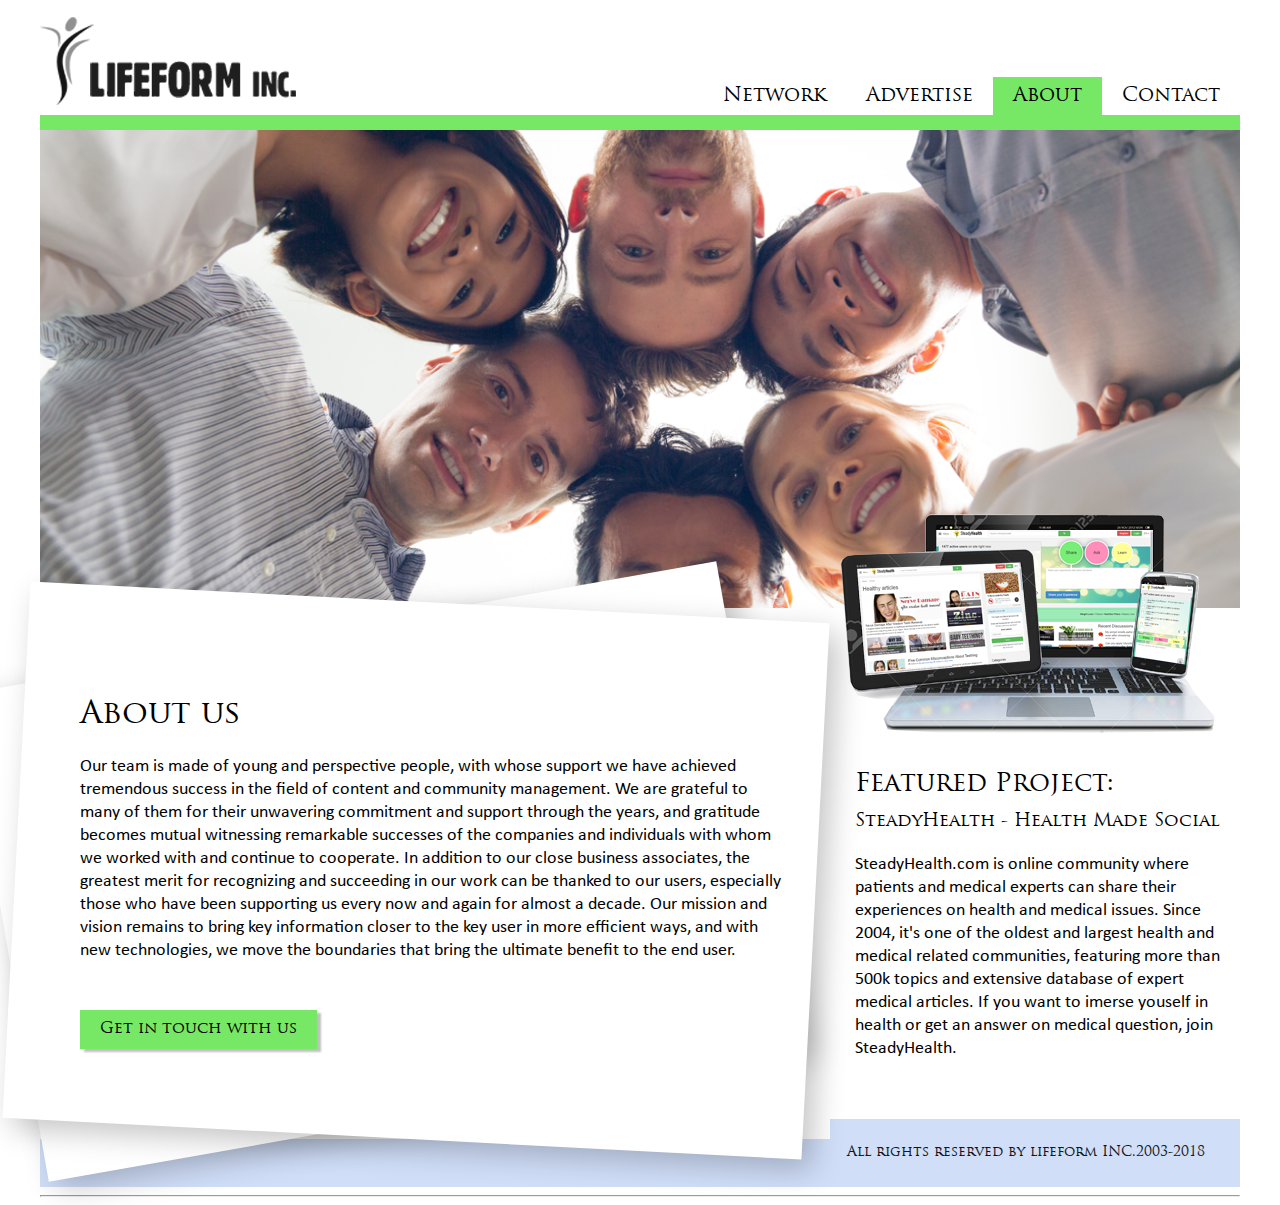
==== about.html @ 762df39f "Initial commit" ====
<!DOCTYPE html>
<html lang="en">

<head>
	<meta charset="UTF-8">
	<link rel="stylesheet" href="css/style.css">
	<meta name="viewport" content="width=device-width, initial-scale=1">
	<title>Lifeform</title>
</head>
<body class="page--about">
    <div class="wrap">
        <header class="header" role="banner">
            <figure class="site__logo">
                <a href="index.html"><img src="img/logo.png" class="logo__image"></a>
            </figure>
            <nav role="navigation" class="main__navigation">
                <ul class="main__navigation__list">
                    <li class="main__navigation__item">
                        <a href="network.html">Network</a>
                    </li>
                    <li class="main__navigation__item">
                        <a href="advertise.html">Advertise</a>
                    </li>
                    <li class="main__navigation__item active">
                        <a href="about.html">About</a>
                    </li>
                    <li class="main__navigation__item">
                        <a href="contact.html">Contact</a>
                    </li>
                </ul>
            </nav>
        </header>
        <main role="main" class="content">
            <img class="content__image" src="img/home.png">
            <div class="content__box">
                <article role="contentinfo" class="site__content">
                    <h1 class="content__title">About us</h1>
                    <p class="content__description">Our team is made of young and perspective people, with whose support we have achieved tremendous success in the field of content and community management. We are grateful to many of them for their unwavering commitment and support through the years, and gratitude becomes mutual witnessing remarkable successes of the companies and individuals with whom we worked with and continue to cooperate. In addition to our close business associates, the greatest merit for recognizing and succeeding in our work can be thanked to our users, especially those who have been supporting us every now and again for almost a decade.
                    Our mission and vision remains to bring key information closer to the key user in more efficient ways, and with new technologies, we move the boundaries that bring the ultimate benefit to the end user. </p>
                    <a href="contact.html" class="content__button">Get in touch with us</a>
                </article>
                <aside role="complementary" class="aside__content">
                    <img class="aside__image" src="img/aside-img.png">
                    <div class="aside__wrap">
                        <h2 class="aside__title">Featured Project:</h2>
                        <h3 class="aside__subtitle">SteadyHealth - Health Made Social</h3>
                        <p class="aside__description">SteadyHealth.com is online community where patients and medical experts can share their experiences on health and medical issues. Since 2004, it's one of the oldest and largest health and medical related communities, featuring more than 500k topics and extensive database of expert medical articles. If you want to imerse youself in health or get an answer on medical question, join SteadyHealth.</p>
                    </div>
                </aside>
            </div>
        </main>
        <footer role="contentinfo">
            <h3 class="footer__title">All rights reserved by lifeform INC.2003-2018</h3>
        </footer> 
        <hr>

    </div>
</body>
---- css/style.css ----
@font-face {
    font-family: 'Trajan Pro';
    src: url('../fonts/TrajanPro-Regular.woff2') format('woff2'),
        url('../fonts/TrajanPro-Regular.woff') format('woff');
    font-weight: normal;
    font-style: normal;
}

@font-face {
    font-family: 'Calibri';
    src: url('../fonts/Calibri.woff2') format('woff2'),
        url('../fonts/Calibri.woff') format('woff');
    font-weight: normal;
    font-style: normal;
}


body {
    font-family: 'Calibri';
    box-sizing: border-box;
    margin:0;

}

h1,h2,h3,h4,h5,h6 {
    font-family: 'Trajan Pro';
}

.wrap {
    max-width: 1200px;
    margin:0 auto;
}

img {
    max-width: 100%;
}
/*START HEADER */


.header {
    display:flex;
    border-bottom:15px solid #fff;
}

.site__logo {
    flex: 1;
    margin:0;
    padding-top:17px;
}

.main__navigation {
    padding-top:77px;
}

.main__navigation__list {
    display: flex;
    margin:0;
    list-style-type: none;
    font-family: 'Trajan Pro';
}

@media screen and (max-width:460px) {
    .main__navigation__list {
        flex-wrap: wrap;
    }

    .main__navigation__item {
        flex-basis: 50%;
    }
}

.main__navigation__item a {
    text-decoration: none;
    color:black;
    font-size: 20px;
    padding:7px 20px;
    display: block;
}

@media screen and (max-width:860px) {
    .main__navigation__item a {
        font-size: 18px;
    }
}

@media screen and (max-width:520px) {
    .main__navigation__item a {
        font-size: 16px;
    }
}

@media screen and (max-width:768px) {
    .header {
        flex-direction: column;
        align-items: center;
    }

    .main__navigation {
        padding-top: 10px;
    }

    .main__navigation__list {
        align-items: center;
        padding:0;
    }

    .main__navigation__item  {
        text-align: center;
    }
}

/*END HEADER*/

/*START MAIN*/

.content__box {
    display: flex;
}

.content__image {
    width:100%;
}


.site__content {
    flex-basis: 64%;
    padding:60px 40px 90px 40px;
    background-color:#ffff;
    position: relative;
    z-index: 333;

}

    .site__content::before {
        content:"";
        position: absolute;
        top:0;
        left: -40px;
        right: 65px;
        bottom: 20px;
        z-index: -2;
        background-color:#fff;
        transform: rotate(-10deg);
        box-shadow: 10px 10px 30px 0px rgba(0, 0, 0, 0.23);
        top: 10px;
   
}


    .site__content::after {
        content:"";
        position: absolute;
        top:-12px;
        left: -24px;
        right: 14px;
        bottom:0;
        z-index: -1;
        background-color:#fff;
        transform: rotate(3deg);
        box-shadow: 10px 10px 30px 0px rgba(0, 0, 0, 0.23);
    }

    .content__title {
        font-size: 32px;
        font-weight: normal;
    }

    .content__description {
        font-size: 18px;
    }

    .content__button {
        padding:10px 20px;
        margin-top:30px;
        font-family: 'Trajan Pro';
        background-color: #c1d0f0;
        outline: 0;
        box-shadow: none;
        display: inline-block;
        border:none;
        text-decoration:none;
        text-align: center;
        color: #000000;
        box-shadow: 4px 3px 2px 0px rgba(0, 0, 0, 0.25);
    }

    
@media screen and (max-width:1023px) {
    .content__box {
        flex-direction: column;
    }

    .site__content {
        flex-basis: 100%;
        padding: 60px 80px 90px 80px;
    }

    aside {
        flex-basis: 100%;
    }

    .site__content::before {
        left: 20px;
        right: 58px;
    }

    .site__content::after {
        left: 19px;
        right: 30px;
    }
}

@media screen and (max-width:760px) {
    .content__title {
        font-size: 25px;
    }

    .content__description {
        font-size: 17px;
    }

    .aside__description {
        font-size: 17px;
    }
}

@media screen and (max-width:550px) {

    .site__content {
        padding:30px 5%;

    }
    .site__content::before {
        display: none;
    }

    .site__content::after {
        display: none;
    }

}

aside {
    flex-basis: 36%;
    padding-left:10px;
    margin-top:-100px;
}

.aside__image {
    padding-bottom:30px;
}

.aside__wrap {
    padding-left: 15px;
}
.aside__title {
    font-size:26px;
    margin:0;
    padding-bottom: 10px;
    font-weight: normal;
}

.aside__subtitle {
    font-size: 18px;
    margin:0;
    padding-bottom: 20px;
    font-weight: normal;
}

.aside__description {
    font-size:18px;
    margin:0;
}
@media screen and (max-width:1023px) {
    aside{
        margin-top: 90px;
    }
}

@media screen and (max-width:550px) {
    aside {
        margin-top:20px;
    }

    .aside__image {
        display: block;
        margin:0 auto;
    }
}
/*END MAIN*/

/*START FOOTER*/

footer {
    padding-left: 62%;
    background-color:#d0def8;
    margin-top:-20px;
}

.footer__title {
    margin:0;
    padding:25px 35px 25px 0;
    z-index:-5;
    opacity: 0.9;
    text-align: right;
    font-size: 14px;
    font-weight: normal;
}

@media screen and (max-width:1023px) {
    footer {
        margin-top:15px;
        padding-left: 0;
    }

    .footer__title {
        text-align: center;
    }
}


/*END FOOTER*/

/*START CONTACT PAGE */
.flex {
    display: flex;
    flex-wrap:wrap;
}

.flex__50 {
    flex-basis: 50%;
}

.flex__50 p span {
    margin-top: 20px;
}

.flex__50-1 {
    flex-basis: 50%;
}

/*END CONTACT PAGE*/

/*START ADVERTISE PAGE */

.page--advertise .content__button {
    background-color:#fab579;
}
.page--advertise .header {
    border-color:#fab579;
}
.page--advertise .main__navigation__item.active {
    background-color:#fab579;
}


/*END ADVERTISE PAGE*/

/*START NETWORK PAGE*/

.page--network .content__button {
    background-color:#d0ddf8;
}
.page--network .header {
    border-color:#d0ddf8;
}
.page--network .main__navigation__item.active {
    background-color:#d0ddf8; 
}

/*END NETWORK PAGE*/

/*START ABOUT PAGE*/

.page--about .content__button {
    background-color:#77e865;
}
.page--about .header {
    border-color:#77e865;
}
.page--about .main__navigation__item.active {
    background-color:#77e865; 
}

/*END ABOUT PAGE*/

/*START CONTACT PAGE*/

.page--contact .content__button {
    background-color:#e6e865;
}
.page--contact .header {
    border-color:#e6e865;
}
.page--contact .main__navigation__item.active {
    background-color:#e6e865; 
}

/*END CONTACT PAGE*/
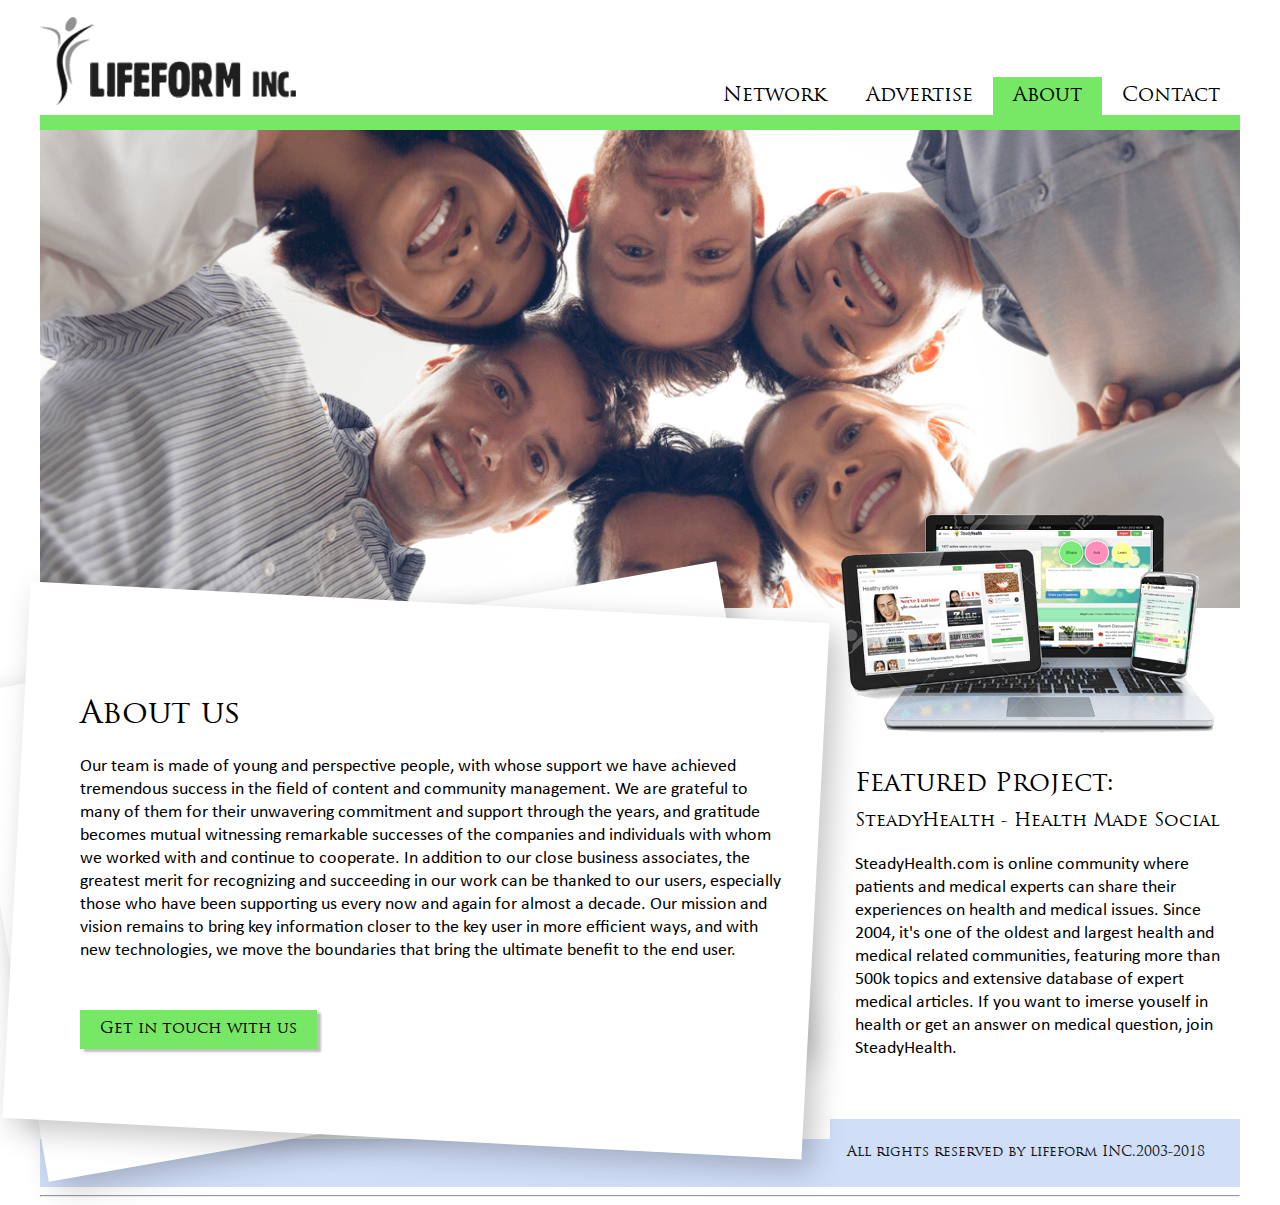
==== commit 60b75859: "Adding robots.txt, favicon, image optimisation, animations" ====
--- a/about.html
+++ b/about.html
@@ -3,9 +3,10 @@
 
 <head>
 	<meta charset="UTF-8">
-	<link rel="stylesheet" href="css/style.css">
+    <link rel="stylesheet" href="css/style.css">
+    <link rel="shortcut icon" type="img/png" href="img/favicon.png">
 	<meta name="viewport" content="width=device-width, initial-scale=1">
-	<title>Lifeform</title>
+	<title>Lifeform-about</title>
 </head>
 <body class="page--about">
     <div class="wrap">
--- a/css/style.css
+++ b/css/style.css
@@ -58,6 +58,10 @@
     margin:0;
     list-style-type: none;
     font-family: 'Trajan Pro';
+}
+
+.main__navigation__item:hover:not(.active) a {
+    background-color:#fbfbfb;
 }
 
 @media screen and (max-width:460px) {
@@ -144,6 +148,7 @@
         transform: rotate(-10deg);
         box-shadow: 10px 10px 30px 0px rgba(0, 0, 0, 0.23);
         top: 10px;
+        animation: rotate2 20s infinite ease-in-out alternate;
    
 }
 
@@ -159,6 +164,7 @@
         background-color:#fff;
         transform: rotate(3deg);
         box-shadow: 10px 10px 30px 0px rgba(0, 0, 0, 0.23);
+        animation: rotate 13s infinite ease-in-out alternate;
     }
 
     .content__title {
@@ -183,8 +189,17 @@
         text-align: center;
         color: #000000;
         box-shadow: 4px 3px 2px 0px rgba(0, 0, 0, 0.25);
-    }
-
+        transition:0.3s ease-in-out;
+    }
+
+    .content__button:hover {
+        box-shadow: 6px 5px 2px 0px rgba(0, 0, 0, 0.25);
+    }
+
+    .content__button:active {
+        position: relative;
+        top:4px;
+    }
     
 @media screen and (max-width:1023px) {
     .content__box {
@@ -316,6 +331,7 @@
 
     .footer__title {
         text-align: center;
+        padding:25px 0;
     }
 }
 
@@ -397,4 +413,23 @@
     background-color:#e6e865; 
 }
 
-/*END CONTACT PAGE*/+/*END CONTACT PAGE*/
+
+
+@keyframes rotate {
+    0% {
+        transform: rotate(3deg); 
+    }
+    100% {
+        transform: rotate(-3deg);
+    }
+}
+
+@keyframes rotate2 {
+    0% {
+        transform: rotate(-10deg); 
+    }
+    100% {
+        transform: rotate(10deg);
+    }
+}